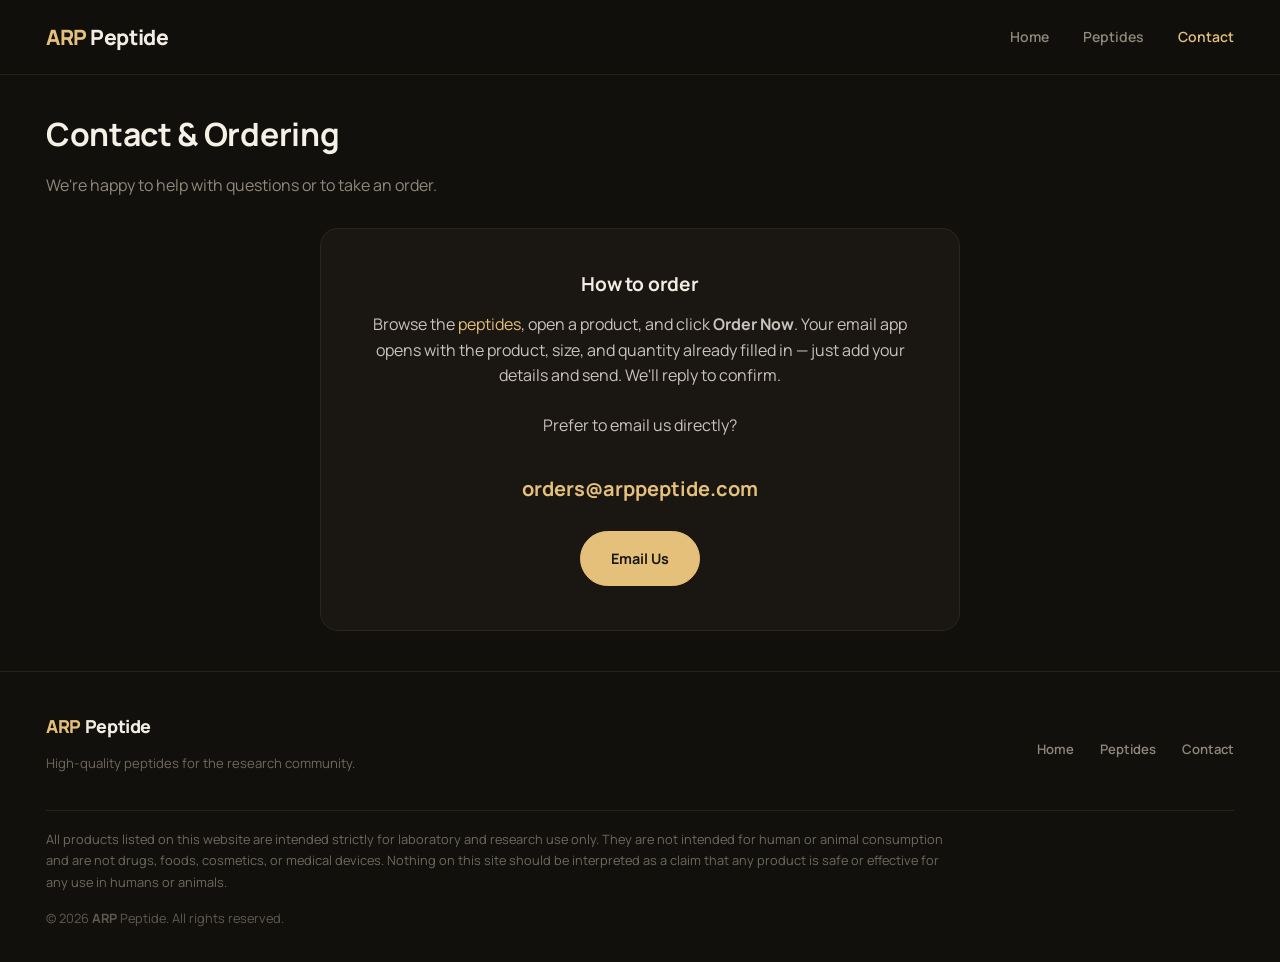
==== contact.html @ 28e72f17 "initial" ====
<!DOCTYPE html>
<html lang="en">
<head>
  <meta charset="utf-8">
  <meta name="viewport" content="width=device-width, initial-scale=1">
  <title>Contact — ARP Peptide</title>
  <meta name="description" content="Contact ARP Peptide to place an order or ask a question.">
  <link rel="preconnect" href="https://fonts.googleapis.com">
  <link rel="preconnect" href="https://fonts.gstatic.com" crossorigin>
  <link href="https://fonts.googleapis.com/css2?family=Manrope:wght@400;500;600;700;800&family=Newsreader:ital,opsz,wght@0,6..72,400;0,6..72,500;1,6..72,400;1,6..72,500&display=swap" rel="stylesheet">
  <link rel="stylesheet" href="assets/css/styles.css">
</head>
<body>

  <header class="site-header">
    <div class="container">
      <a class="logo" data-brand href="index.html">ARP Peptide</a>
      <button class="nav-toggle" aria-label="Toggle menu"><span></span><span></span><span></span></button>
      <nav class="nav">
        <a href="index.html">Home</a>
        <a href="products.html">Peptides</a>
        <a href="contact.html" class="active">Contact</a>
      </nav>
    </div>
  </header>

  <section class="section">
    <div class="container">
      <h1 class="section-title">Contact &amp; Ordering</h1>
      <p class="section-sub">We're happy to help with questions or to take an order.</p>
      <div class="contact-card">
        <h3>How to order</h3>
        <p>Browse the <a href="products.html">peptides</a>, open a product, and click <strong>Order Now</strong>. Your email app opens with the product, size, and quantity already filled in — just add your details and send. We'll reply to confirm.</p>
        <p style="margin-top:24px;">Prefer to email us directly?</p>
        <a class="big-email" data-order-email href="#">orders@arppeptide.com</a>
        <div>
          <a class="btn btn--solid btn--lg" data-order-email-link href="#">Email Us</a>
        </div>
      </div>
    </div>
  </section>

  <footer class="site-footer">
    <div class="container">
      <div class="footer-grid">
        <div>
          <div class="logo" data-brand>ARP Peptide</div>
          <p>High-quality peptides for the research community.</p>
        </div>
        <nav class="foot-nav">
          <a href="index.html">Home</a>
          <a href="products.html">Peptides</a>
          <a href="contact.html">Contact</a>
        </nav>
      </div>
      <p class="disclaimer">All products listed on this website are intended strictly for laboratory and research use only. They are not intended for human or animal consumption and are not drugs, foods, cosmetics, or medical devices. Nothing on this site should be interpreted as a claim that any product is safe or effective for any use in humans or animals.</p>
      <p class="copyright">&copy; <span data-year></span> <span data-brand>ARP Peptide</span>. All rights reserved.</p>
    </div>
  </footer>

  <script src="assets/js/config.js"></script>
  <script src="assets/js/products.js"></script>
  <script src="assets/js/main.js"></script>
</body>
</html>
---- assets/css/styles.css ----
/* ==========================================================================
   ARP Peptide — styles
   Dark, premium theme: warm near-black background, gold accent,
   Newsreader (serif) headlines paired with Manrope (sans) UI.
   ========================================================================== */
:root {
  --gold: #e5c07b;
  --gold-dark: #d4ab5f;

  --bg: #12100d;
  --bg-panel: #1a1712;
  --bg-soft: #16130c;
  --cream: #f6f1e7;

  --line: #2b271e;
  --line-2: #262218;
  --border-strong: #4a4335;

  --ink: #f6f1e7;
  --ink-2: #f2ede2;
  --body: #c9c4ba;
  --muted: #8f887b;
  --muted-2: #a8a194;
  --faint: #6f695c;

  /* backwards-compatible aliases used by shared components */
  --accent: var(--gold);
  --accent-dark: var(--gold-dark);

  --radius-pill: 999px;
  --maxw: 1240px;
  --font: 'Manrope', system-ui, 'Segoe UI', Arial, sans-serif;
  --font-serif: 'Newsreader', Georgia, 'Times New Roman', serif;
}

* { box-sizing: border-box; }
html { -webkit-text-size-adjust: 100%; }

body {
  margin: 0;
  font-family: var(--font);
  color: var(--body);
  background: var(--bg);
  line-height: 1.6;
  font-size: 16px;
}

img { max-width: 100%; height: auto; display: block; }

a { color: var(--gold); text-decoration: none; }
a:hover { color: var(--gold-dark); }

h1, h2, h3, h4 { color: var(--ink); font-weight: 700; line-height: 1.2; margin: 0 0 .6em; letter-spacing: -.01em; }
h1 { font-size: 2rem; }
h2 { font-size: 1.7rem; }
h3 { font-size: 1.2rem; }
h4 { font-size: 1.02rem; }

.container, .wrap { max-width: var(--maxw); margin: 0 auto; padding: 0 26px; }
.section { padding: 40px 0; }
.section-tight { padding: 20px 0; }
.text-center { text-align: center; }
.serif { font-family: var(--font-serif); font-weight: 500; }

/* ---------- Buttons -------------------------------------------------------- */
.btn {
  display: inline-block;
  font-family: var(--font);
  font-weight: 700;
  font-size: .875rem;
  padding: 13px 26px;
  border-radius: var(--radius-pill);
  border: 1.5px solid var(--gold);
  background: var(--gold);
  color: #1a160e;
  cursor: pointer;
  transition: background .18s ease, color .18s ease, border-color .18s ease, transform .18s ease;
  text-align: center;
  white-space: nowrap;
}
.btn:hover { background: var(--gold-dark); border-color: var(--gold-dark); color: #1a160e; transform: translateY(-1px); }
/* aliases */
.btn--gold, .btn--solid { background: var(--gold); border-color: var(--gold); color: #1a160e; }
.btn--outline {
  background: transparent; border: 1.5px solid var(--border-strong); color: var(--ink-2);
}
.btn--outline:hover { background: rgba(229,192,123,.08); border-color: var(--gold); color: var(--ink-2); transform: translateY(-1px); }
.btn--block { display: block; width: 100%; }
.btn--lg { padding: 15px 30px; font-size: .9rem; }
.btn--sm { padding: 10px 20px; font-size: .8rem; }

/* ---------- Header --------------------------------------------------------- */
.site-header {
  position: sticky; top: 0; z-index: 50;
  background: rgba(18,16,13,.86);
  backdrop-filter: blur(10px);
  -webkit-backdrop-filter: blur(10px);
  border-bottom: 1px solid var(--line-2);
}
.site-header .container {
  display: flex; align-items: center; justify-content: space-between;
  min-height: 74px; gap: 18px;
}
.logo { font-size: 1.32rem; font-weight: 800; letter-spacing: -.02em; color: var(--ink-2); }
.logo b { color: var(--gold); font-weight: 800; }
.nav { display: flex; align-items: center; gap: 34px; }
.nav a { color: var(--muted); font-weight: 600; font-size: .875rem; }
.nav a:hover, .nav a.active { color: var(--gold); }
.header-cta { margin-left: auto; }
.nav-toggle { display: none; background: none; border: 0; cursor: pointer; padding: 8px; color: var(--ink-2); }
.nav-toggle span { display: block; width: 24px; height: 2px; background: currentColor; margin: 5px 0; transition: .2s; }

/* ---------- Hero ----------------------------------------------------------- */
.hero { padding: 26px 0 6px; }
.hero-card {
  background: linear-gradient(135deg, #241f14 0%, #16130c 100%);
  border: 1px solid var(--line);
  border-radius: 24px;
  overflow: hidden;
  display: grid;
  grid-template-columns: 1.1fr .9fr;
}
.hero-copy { padding: 70px 54px; }
.hero-badge {
  display: inline-block;
  background: rgba(229,192,123,.12); color: var(--gold);
  font-weight: 600; font-size: .72rem; letter-spacing: .06em;
  padding: 7px 15px; border-radius: var(--radius-pill); margin-bottom: 26px;
}
.hero-copy h1 {
  font-family: var(--font-serif); font-weight: 500;
  font-size: clamp(2.2rem, 4.4vw, 3.5rem); line-height: 1.04;
  color: #f6f1e7; margin: 0 0 20px;
}
.hero-copy h1 em { font-style: italic; color: var(--gold); }
.hero-copy p { font-size: 1.06rem; line-height: 1.65; color: var(--muted-2); max-width: 430px; margin: 0 0 34px; }
.hero-actions { display: flex; gap: 14px; flex-wrap: wrap; }
.hero-visual { background: var(--cream); display: flex; align-items: center; justify-content: center; padding: 30px; }
.hero-visual img { width: 78%; filter: drop-shadow(0 26px 44px rgba(0,0,0,.28)); }

/* ---------- Feature columns ------------------------------------------------ */
.features { display: grid; grid-template-columns: repeat(3, 1fr); gap: 18px; }
.feature { background: var(--bg-panel); border: 1px solid var(--line); border-radius: 18px; padding: 28px 26px; }
.feature .icon {
  width: 44px; height: 44px; border-radius: 13px;
  background: rgba(229,192,123,.12); color: var(--gold);
  display: flex; align-items: center; justify-content: center; margin-bottom: 16px;
}
.feature .icon svg { width: 22px; height: 22px; }
.feature h3 { font-size: 1rem; color: var(--ink-2); margin: 0 0 7px; }
.feature p { margin: 0; font-size: .875rem; line-height: 1.6; color: var(--muted); }

/* ---------- Catalog header ------------------------------------------------- */
.catalog-head { display: flex; align-items: baseline; justify-content: space-between; gap: 18px; margin-bottom: 22px; }
.catalog-head h2 { font-family: var(--font-serif); font-weight: 500; font-size: 1.9rem; color: #f6f1e7; margin: 0 0 4px; }
.catalog-head p { font-size: .875rem; color: var(--muted); margin: 0; }
.catalog-viewall { font-size: .875rem; font-weight: 700; color: var(--gold); white-space: nowrap; }

/* generic section titles (used by products / contact pages) */
.section-title { color: var(--ink); }
.section-sub { color: var(--muted); margin: 0 0 30px; }
.products-page .section-title { font-family: var(--font-serif); font-weight: 500; }

/* ---------- Product grid + cards ------------------------------------------- */
.product-grid {
  display: grid;
  grid-template-columns: repeat(auto-fill, minmax(185px, 1fr));
  gap: 16px;
}
.product-card {
  background: var(--bg-panel);
  border: 1px solid var(--line);
  border-radius: 16px;
  overflow: hidden;
  display: block;
  transition: border-color .2s ease, transform .2s ease, box-shadow .2s ease;
}
.product-card:hover { border-color: #3d3728; transform: translateY(-3px); box-shadow: 0 16px 34px rgba(0,0,0,.35); }
.product-card__imgwrap { aspect-ratio: 1; background: var(--cream); position: relative; }
.product-card__imgwrap img { width: 100%; height: 100%; object-fit: cover; }
.product-card__badge {
  position: absolute; top: 10px; left: 10px;
  font-size: .625rem; font-weight: 700; letter-spacing: .04em;
  background: var(--gold); color: #1a160e; padding: 4px 9px; border-radius: var(--radius-pill);
}
.product-card__body { padding: 15px 15px 17px; }
.product-card__title { font-weight: 700; font-size: .95rem; color: var(--ink-2); }
.product-card__sizes { font-size: .75rem; color: var(--muted); margin: 3px 0 12px; }
.product-card__cta {
  text-align: center; background: var(--gold); color: #1a160e;
  font-weight: 700; font-size: .75rem; padding: 10px 0; border-radius: var(--radius-pill);
}
.product-card__cta--ghost { background: #241f16; color: var(--ink-2); border: 1px solid #3a3427; }

/* ---------- Newsletter card ------------------------------------------------ */
.newsletter-card {
  background: linear-gradient(135deg, #241f14 0%, #16130c 100%);
  border: 1px solid var(--line); border-radius: 24px;
  padding: 52px; text-align: center;
}
.newsletter-card h2 { font-family: var(--font-serif); font-weight: 500; font-size: 1.9rem; color: #f6f1e7; margin: 0 0 8px; }
.newsletter-card p { font-size: .95rem; color: var(--muted-2); margin: 0 0 26px; }
.newsletter-card form { display: flex; gap: 10px; max-width: 460px; margin: 0 auto; }
.newsletter-card input {
  flex: 1; background: var(--bg); border: 1px solid var(--border-strong); color: var(--ink-2);
  font-family: var(--font); font-size: .875rem; padding: 14px 18px; border-radius: var(--radius-pill); outline: none;
}
.newsletter-card input::placeholder { color: var(--muted); }

/* ---------- Product detail ------------------------------------------------- */
.product-detail { display: grid; grid-template-columns: 1fr 1fr; gap: 50px; align-items: start; }
.product-gallery { border: 1px solid var(--line); border-radius: 18px; overflow: hidden; background: var(--cream); position: sticky; top: 92px; }
.product-gallery img { width: 100%; aspect-ratio: 1/1; object-fit: cover; }
.product-info h1 { margin-bottom: 6px; }
.spec-table { width: 100%; border-collapse: collapse; margin: 20px 0 26px; }
.spec-table th, .spec-table td { text-align: left; padding: 10px 0; border-bottom: 1px solid var(--line); font-size: .92rem; }
.spec-table th { color: var(--ink-2); font-weight: 600; width: 40%; }
.spec-table td { color: var(--body); }

.order-box { background: var(--bg-panel); border: 1px solid var(--line); border-radius: 16px; padding: 22px; }
.order-box .field { margin-bottom: 16px; }
.order-box label { display: block; font-weight: 600; color: var(--ink-2); font-size: .72rem; text-transform: uppercase; letter-spacing: .04em; margin-bottom: 7px; }
.order-box select, .order-box input {
  width: 100%; padding: 12px 14px; border: 1px solid var(--border-strong); border-radius: 10px;
  font-family: var(--font); font-size: .95rem; color: var(--ink-2); background: var(--bg);
}
.order-box .row { display: flex; gap: 14px; }
.order-box .row .field { flex: 1; }
.order-note { font-size: .78rem; color: var(--muted); margin: 14px 0 0; }

.product-description { margin-top: 56px; padding-top: 40px; border-top: 1px solid var(--line); }
.product-description h3 { margin-top: 34px; color: var(--gold); }
.product-description h4 { margin-top: 26px; color: var(--ink-2); }
.product-description p, .product-description li { font-size: .96rem; color: var(--body); }
.product-description ul { padding-left: 20px; }
.coming-soon { text-align: center; padding: 40px 20px; background: var(--bg-panel); border: 1px dashed #3a3427; border-radius: 16px; color: var(--muted); }
.coming-soon h3 { color: var(--ink-2); }

.breadcrumb { font-size: .82rem; color: var(--muted); margin-bottom: 24px; }
.breadcrumb a { color: var(--muted); }
.breadcrumb a:hover { color: var(--gold); }

/* ---------- Contact -------------------------------------------------------- */
.contact-card { max-width: 640px; margin: 0 auto; text-align: center; background: var(--bg-panel); border: 1px solid var(--line); border-radius: 18px; padding: 44px; }
.contact-card h3 { color: var(--ink-2); }
.contact-card .big-email { display: inline-block; font-size: 1.25rem; font-weight: 700; color: var(--gold); margin: 18px 0 26px; word-break: break-all; }

/* ---------- Footer --------------------------------------------------------- */
.site-footer { border-top: 1px solid var(--line-2); background: var(--bg); padding: 40px 0 34px; font-size: .82rem; color: var(--faint); }
.site-footer .footer-grid { display: flex; flex-wrap: wrap; justify-content: space-between; align-items: center; gap: 18px; padding-bottom: 22px; border-bottom: 1px solid var(--line-2); }
.site-footer .logo { color: var(--ink-2); font-size: 1.12rem; margin-bottom: 6px; }
.site-footer .footer-brand p { color: var(--muted); margin: 0; }
.site-footer .foot-nav { display: flex; gap: 26px; flex-wrap: wrap; font-weight: 600; }
.site-footer a { color: var(--muted); }
.site-footer a:hover { color: var(--gold); }
.site-footer .disclaimer { line-height: 1.7; margin: 18px 0 0; max-width: 900px; font-size: .8rem; color: var(--faint); }
.site-footer .copyright { margin: 14px 0 0; color: #5f5a4f; font-size: .8rem; }

/* ---------- Responsive ----------------------------------------------------- */
@media (max-width: 900px) {
  .hero-card { grid-template-columns: 1fr; }
  .hero-copy { padding: 48px 34px; }
  .hero-visual { order: -1; }
  .features { grid-template-columns: 1fr; gap: 14px; }
  .product-detail { grid-template-columns: 1fr; gap: 34px; }
  .product-gallery { position: static; max-width: 460px; margin: 0 auto; }
}
@media (max-width: 820px) {
  .nav {
    position: absolute; top: 74px; left: 0; right: 0;
    background: rgba(18,16,13,.98); border-bottom: 1px solid var(--line);
    flex-direction: column; gap: 0; padding: 8px 0; display: none;
  }
  .nav.open { display: flex; }
  .nav a { width: 100%; padding: 14px 26px; }
  .nav-toggle { display: block; order: 3; }
  .header-cta { display: none; }
}
@media (max-width: 560px) {
  .container, .wrap { padding: 0 18px; }
  .newsletter-card { padding: 36px 24px; }
  .newsletter-card form { flex-direction: column; }
  .catalog-head { flex-direction: column; align-items: flex-start; gap: 8px; }
  .order-box .row { flex-direction: column; gap: 0; }
}
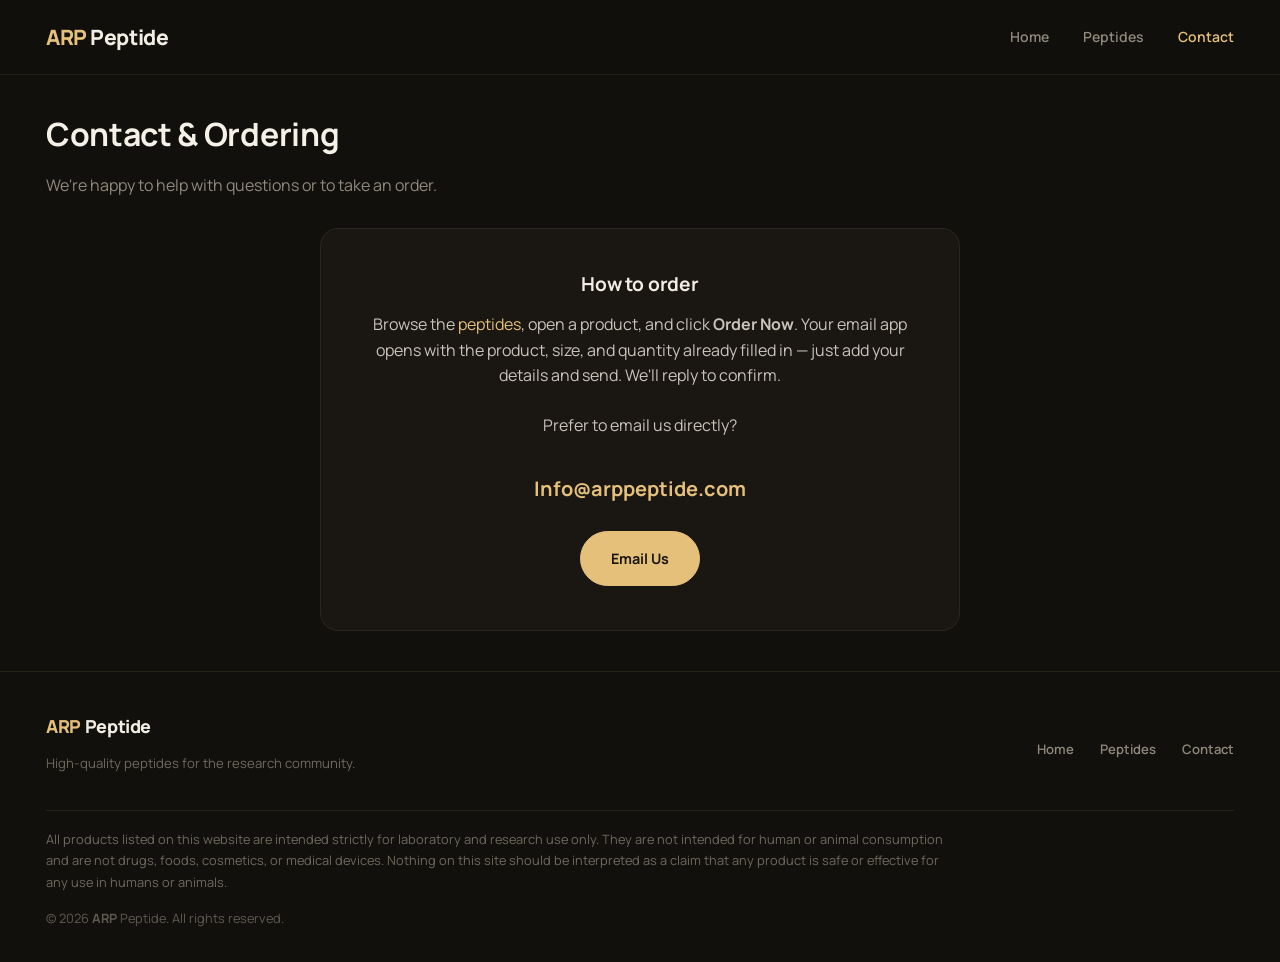
==== commit a5911f0c: "fixing the email" ====
--- a/contact.html
+++ b/contact.html
@@ -32,7 +32,7 @@
         <h3>How to order</h3>
         <p>Browse the <a href="products.html">peptides</a>, open a product, and click <strong>Order Now</strong>. Your email app opens with the product, size, and quantity already filled in — just add your details and send. We'll reply to confirm.</p>
         <p style="margin-top:24px;">Prefer to email us directly?</p>
-        <a class="big-email" data-order-email href="#">orders@arppeptide.com</a>
+        <a class="big-email" data-order-email href="#">Info@arppeptide.com</a>
         <div>
           <a class="btn btn--solid btn--lg" data-order-email-link href="#">Email Us</a>
         </div>
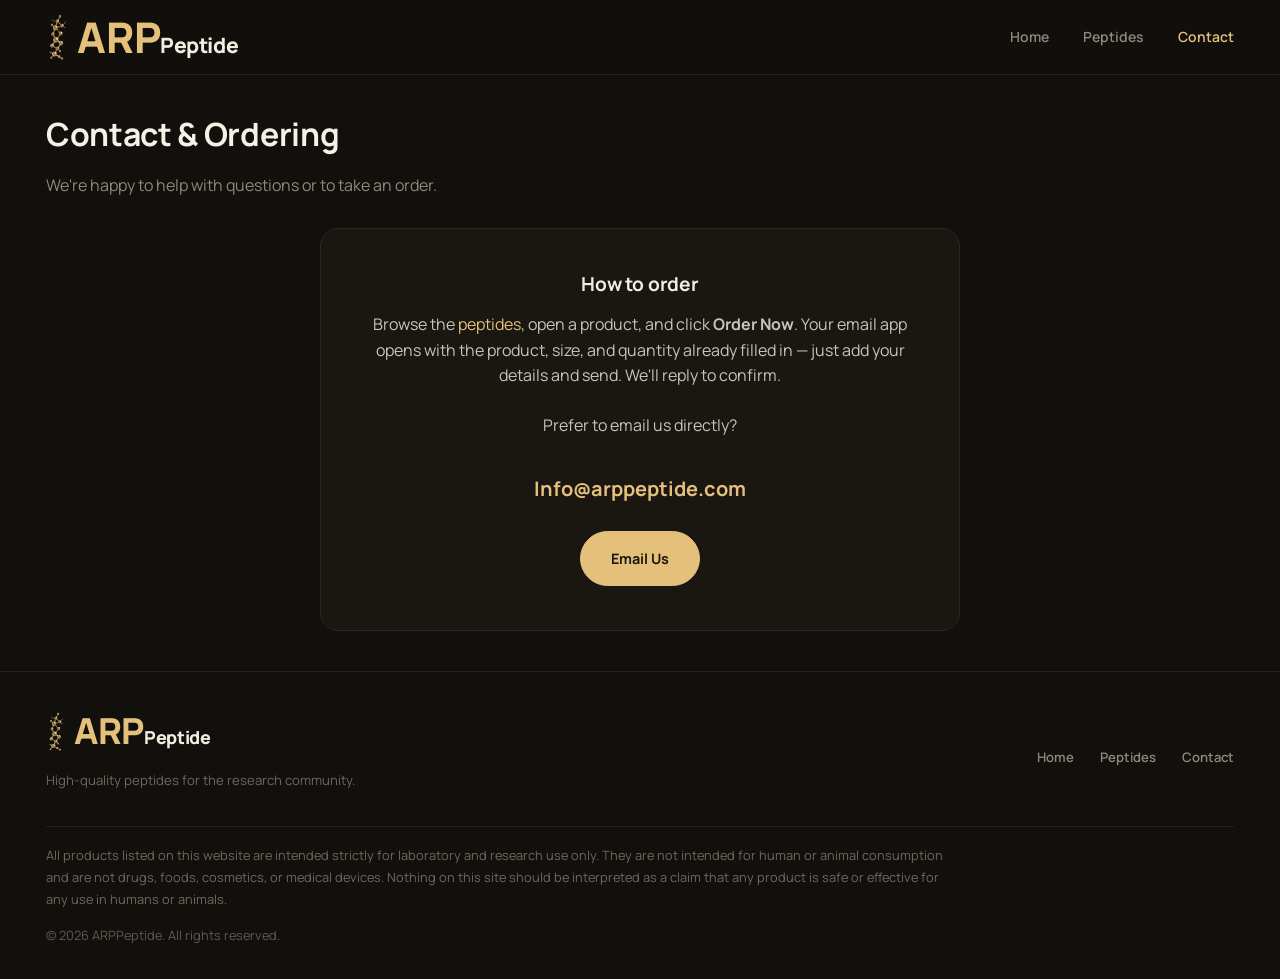
==== commit 45872af3: "fixing the label" ====
--- a/contact.html
+++ b/contact.html
@@ -5,6 +5,10 @@
   <meta name="viewport" content="width=device-width, initial-scale=1">
   <title>Contact — ARP Peptide</title>
   <meta name="description" content="Contact ARP Peptide to place an order or ask a question.">
+  <link rel="icon" href="favicon.ico" sizes="any">
+  <link rel="icon" type="image/png" sizes="32x32" href="assets/img/favicon-32.png">
+  <link rel="icon" type="image/png" sizes="192x192" href="assets/img/favicon-192.png">
+  <link rel="apple-touch-icon" href="assets/img/apple-touch-icon.png">
   <link rel="preconnect" href="https://fonts.googleapis.com">
   <link rel="preconnect" href="https://fonts.gstatic.com" crossorigin>
   <link href="https://fonts.googleapis.com/css2?family=Manrope:wght@400;500;600;700;800&family=Newsreader:ital,opsz,wght@0,6..72,400;0,6..72,500;1,6..72,400;1,6..72,500&display=swap" rel="stylesheet">
--- a/assets/css/styles.css
+++ b/assets/css/styles.css
@@ -101,8 +101,11 @@
   display: flex; align-items: center; justify-content: space-between;
   min-height: 74px; gap: 18px;
 }
-.logo { font-size: 1.32rem; font-weight: 800; letter-spacing: -.02em; color: var(--ink-2); }
-.logo b { color: var(--gold); font-weight: 800; }
+.logo { display: inline-flex; align-items: center; gap: 9px; font-size: 1.32rem; font-weight: 800; letter-spacing: -.02em; color: var(--ink-2); line-height: 1; white-space: nowrap; }
+.logo-mark { height: 2.2em; width: auto; flex-shrink: 0; display: block; }        /* molecule mark, left of the wordmark */
+.logo-text { display: inline-flex; align-items: baseline; }
+.logo .brand-primary { color: var(--gold); font-weight: 800; font-size: 2em; }   /* "ARP" — 2x bigger */
+.logo .brand-secondary { color: var(--ink-2); font-weight: 800; }                 /* "Peptide" */
 .nav { display: flex; align-items: center; gap: 34px; }
 .nav a { color: var(--muted); font-weight: 600; font-size: .875rem; }
 .nav a:hover, .nav a.active { color: var(--gold); }
@@ -191,6 +194,21 @@
   font-weight: 700; font-size: .75rem; padding: 10px 0; border-radius: var(--radius-pill);
 }
 .product-card__cta--ghost { background: #241f16; color: var(--ink-2); border: 1px solid #3a3427; }
+
+/* ---------- Pagination ----------------------------------------------------- */
+.pagination { display: flex; justify-content: center; align-items: center; gap: 8px; margin-top: 28px; flex-wrap: wrap; }
+.pagination:empty { display: none; }
+.page-btn {
+  min-width: 40px; height: 40px; padding: 0 12px;
+  border: 1px solid var(--line); border-radius: var(--radius-pill);
+  background: var(--bg-panel); color: var(--body);
+  font-family: var(--font); font-weight: 700; font-size: .85rem; line-height: 1;
+  cursor: pointer;
+  transition: border-color .18s ease, color .18s ease, background .18s ease;
+}
+.page-btn:hover:not(:disabled):not(.is-active) { border-color: var(--gold); color: var(--gold); }
+.page-btn.is-active { background: var(--gold); border-color: var(--gold); color: #1a160e; }
+.page-btn:disabled { opacity: .35; cursor: default; }
 
 /* ---------- Newsletter card ------------------------------------------------ */
 .newsletter-card {
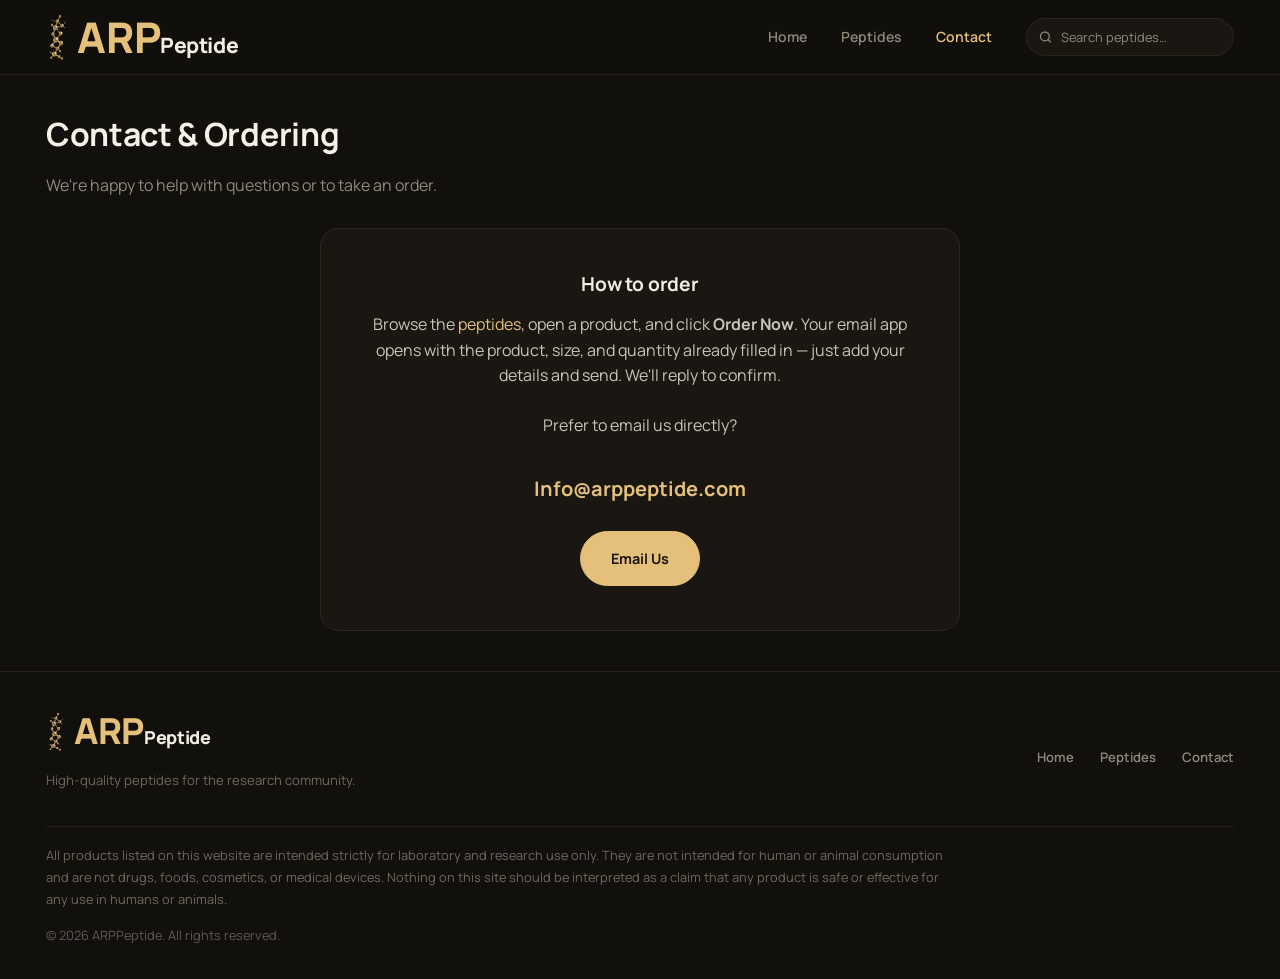
==== commit f54c4a34: "adding search bar" ====
--- a/contact.html
+++ b/contact.html
@@ -24,6 +24,12 @@
         <a href="index.html">Home</a>
         <a href="products.html">Peptides</a>
         <a href="contact.html" class="active">Contact</a>
+              <form class="nav-search" role="search" action="products.html" method="get">
+          <!-- input first so the icon can react to :focus via a sibling selector -->
+          <input type="search" name="q" data-product-search placeholder="Search peptides&hellip;" aria-label="Search peptides" autocomplete="off">
+          <svg class="search-icon" viewBox="0 0 24 24" fill="none" stroke="currentColor" stroke-width="2" stroke-linecap="round" stroke-linejoin="round" aria-hidden="true"><circle cx="11" cy="11" r="7"/><path d="M20 20l-3.5-3.5"/></svg>
+          <button type="button" class="search-clear" data-search-clear aria-label="Clear search" hidden>&times;</button>
+        </form>
       </nav>
     </div>
   </header>
--- a/assets/css/styles.css
+++ b/assets/css/styles.css
@@ -195,6 +195,39 @@
 }
 .product-card__cta--ghost { background: #241f16; color: var(--ink-2); border: 1px solid #3a3427; }
 
+/* ---------- Search (lives in the nav bar) ---------------------------------- */
+.nav-search { position: relative; width: 208px; flex-shrink: 0; }
+.nav-search input {
+  width: 100%; padding: 9px 32px 9px 34px;
+  background: var(--bg-panel); border: 1px solid var(--line);
+  border-radius: var(--radius-pill); color: var(--ink-2);
+  font-family: var(--font); font-size: .8rem; outline: none;
+  transition: border-color .18s ease, background .18s ease;
+}
+.nav-search input::placeholder { color: var(--muted); }
+.nav-search input:focus { border-color: var(--gold); background: #1e1a14; }
+/* hide the native clear button; we render our own */
+.nav-search input[type="search"]::-webkit-search-cancel-button,
+.nav-search input[type="search"]::-webkit-search-decoration { -webkit-appearance: none; appearance: none; }
+.search-icon {
+  position: absolute; left: 12px; top: 50%; transform: translateY(-50%);
+  width: 15px; height: 15px; color: var(--muted); pointer-events: none;
+  transition: color .18s ease;
+}
+.nav-search input:focus ~ .search-icon { color: var(--gold); }
+.search-clear {
+  position: absolute; right: 6px; top: 50%; transform: translateY(-50%);
+  width: 22px; height: 22px; padding: 0; border: 0; border-radius: 50%;
+  background: transparent; color: var(--muted);
+  font-size: 1rem; line-height: 1; cursor: pointer;
+  transition: color .18s ease, background .18s ease;
+}
+.search-clear:hover { color: var(--gold); background: rgba(229,192,123,.12); }
+.search-count { text-align: center; color: var(--muted); font-size: .8rem; margin: 0 0 26px; min-height: 1.1em; }
+.search-empty { text-align: center; padding: 54px 20px; color: var(--muted); }
+.search-empty h3 { color: var(--ink-2); margin-bottom: .4em; }
+.search-empty p { margin: 0; font-size: .92rem; }
+
 /* ---------- Pagination ----------------------------------------------------- */
 .pagination { display: flex; justify-content: center; align-items: center; gap: 8px; margin-top: 28px; flex-wrap: wrap; }
 .pagination:empty { display: none; }
@@ -293,6 +326,9 @@
   .nav a { width: 100%; padding: 14px 26px; }
   .nav-toggle { display: block; order: 3; }
   .header-cta { display: none; }
+  /* no room for search in the bar at this width, so it rides in the dropdown */
+  .nav-search { width: calc(100% - 52px); margin: 8px 26px 10px; }
+  .nav-search input { padding: 12px 34px; font-size: .9rem; }
 }
 @media (max-width: 560px) {
   .container, .wrap { padding: 0 18px; }
